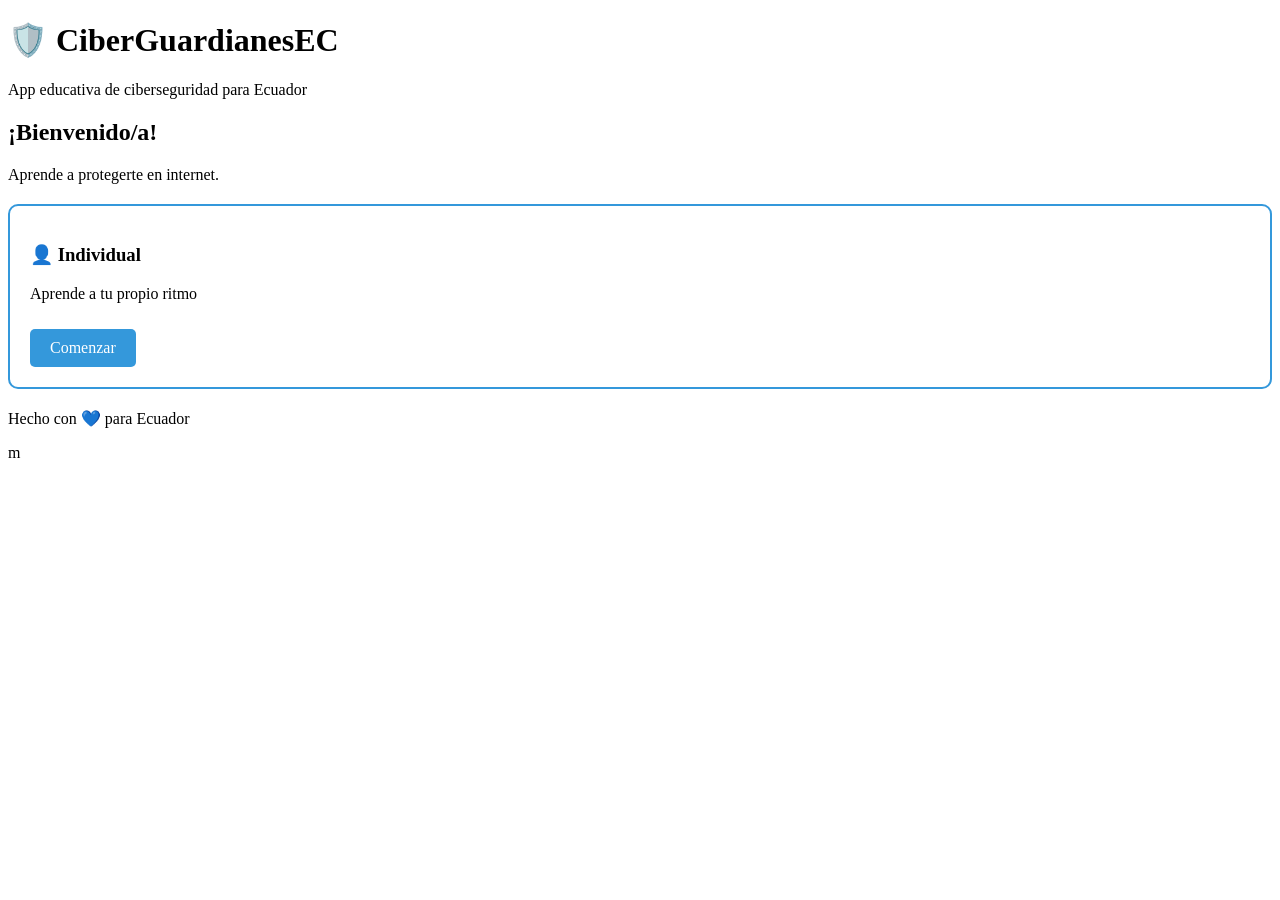
==== index.html @ df2ea171 "Create index.html" ====
<!DOCTYPE html>
<html lang="es">
<head>
    <meta charset="UTF-8">
    <title>CiberGuardianesEC</title>
    <link rel="stylesheet" href="app/css/styles.css">
</head>
<body>
    <header>
        <h1>🛡️ CiberGuardianesEC</h1>
        <p>App educativa de ciberseguridad para Ecuador</p>
    </header>
    
    <main>
        <h2>¡Bienvenido/a!</h2>
        <p>Aprende a protegerte en internet.</p>
        
        <div style="border: 2px solid #3498db; padding: 20px; margin: 20px 0; border-radius: 10px;">
            <h3>👤 Individual</h3>
            <p>Aprende a tu propio ritmo</p>
            <a href="app/modulos/contrasenas/" style="display: inline-block; padding: 10px 20px; background-color: #3498db; color: white; text-decoration: none; border-radius: 5px; margin-top: 10px;">Comenzar</a>
        </div>
    </main>
    
    <footer>
        <p>Hecho con 💙 para Ecuador</p>
    </footer>
</body>
</html>m
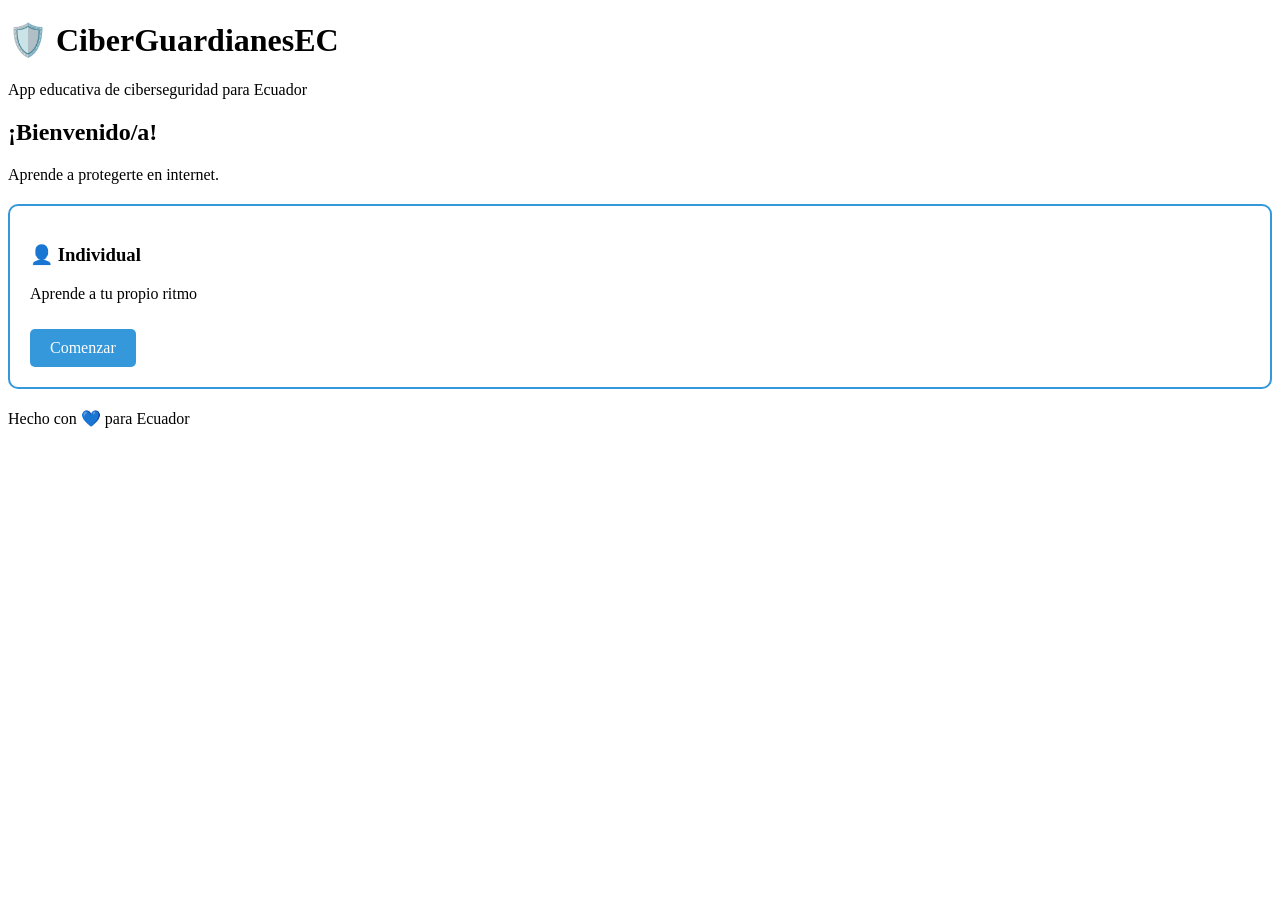
==== commit 9f7d7ed7: "Update index.html" ====
--- a/index.html
+++ b/index.html
@@ -26,4 +26,4 @@
         <p>Hecho con 💙 para Ecuador</p>
     </footer>
 </body>
-</html>m
+</html>
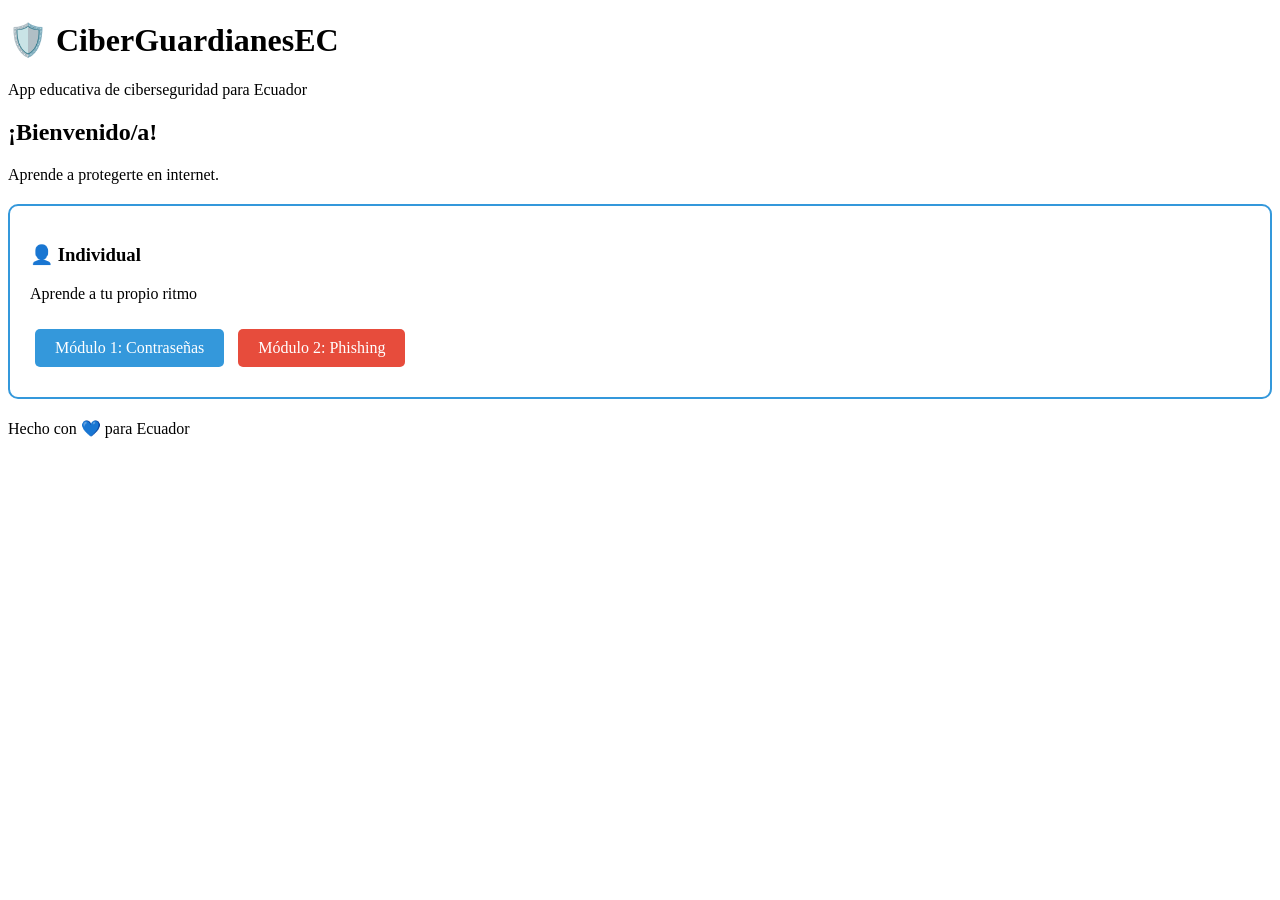
==== commit e7447369: "Update index.html" ====
--- a/index.html
+++ b/index.html
@@ -16,10 +16,11 @@
         <p>Aprende a protegerte en internet.</p>
         
         <div style="border: 2px solid #3498db; padding: 20px; margin: 20px 0; border-radius: 10px;">
-            <h3>👤 Individual</h3>
-            <p>Aprende a tu propio ritmo</p>
-            <a href="app/modulos/contrasenas/" style="display: inline-block; padding: 10px 20px; background-color: #3498db; color: white; text-decoration: none; border-radius: 5px; margin-top: 10px;">Comenzar</a>
-        </div>
+    <h3>👤 Individual</h3>
+    <p>Aprende a tu propio ritmo</p>
+    <a href="app/modulos/contrasenas/" style="display: inline-block; padding: 10px 20px; background-color: #3498db; color: white; text-decoration: none; border-radius: 5px; margin: 10px 5px;">Módulo 1: Contraseñas</a>
+    <a href="app/modulos/phishing/" style="display: inline-block; padding: 10px 20px; background-color: #e74c3c; color: white; text-decoration: none; border-radius: 5px; margin: 10px 5px;">Módulo 2: Phishing</a>
+</div>
     </main>
     
     <footer>
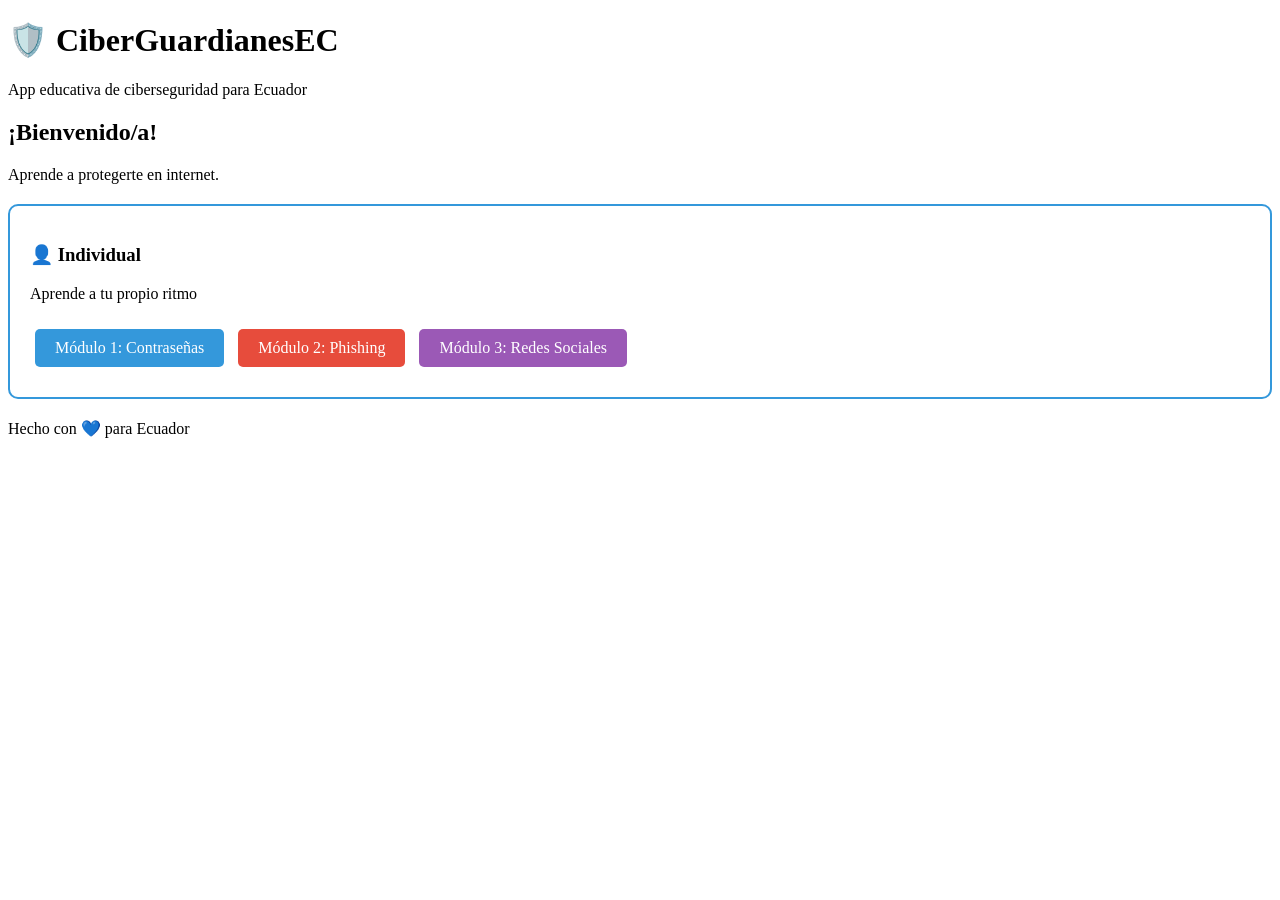
==== commit 894b34c5: "Update index.html" ====
--- a/index.html
+++ b/index.html
@@ -18,9 +18,9 @@
         <div style="border: 2px solid #3498db; padding: 20px; margin: 20px 0; border-radius: 10px;">
     <h3>👤 Individual</h3>
     <p>Aprende a tu propio ritmo</p>
-    <a href="app/modulos/contrasenas/" style="display: inline-block; padding: 10px 20px; background-color: #3498db; color: white; text-decoration: none; border-radius: 5px; margin: 10px 5px;">Módulo 1: Contraseñas</a>
-    <a href="app/modulos/phishing/" style="display: inline-block; padding: 10px 20px; background-color: #e74c3c; color: white; text-decoration: none; border-radius: 5px; margin: 10px 5px;">Módulo 2: Phishing</a>
-</div>
+   <a href="app/modulos/contrasenas/" style="display: inline-block; padding: 10px 20px; background-color: #3498db; color: white; text-decoration: none; border-radius: 5px; margin: 10px 5px;">Módulo 1: Contraseñas</a>
+<a href="app/modulos/phishing/" style="display: inline-block; padding: 10px 20px; background-color: #e74c3c; color: white; text-decoration: none; border-radius: 5px; margin: 10px 5px;">Módulo 2: Phishing</a>
+<a href="app/modulos/redes-sociales/" style="display: inline-block; padding: 10px 20px; background-color: #9b59b6; color: white; text-decoration: none; border-radius: 5px; margin: 10px 5px;">Módulo 3: Redes Sociales</a>
     </main>
     
     <footer>
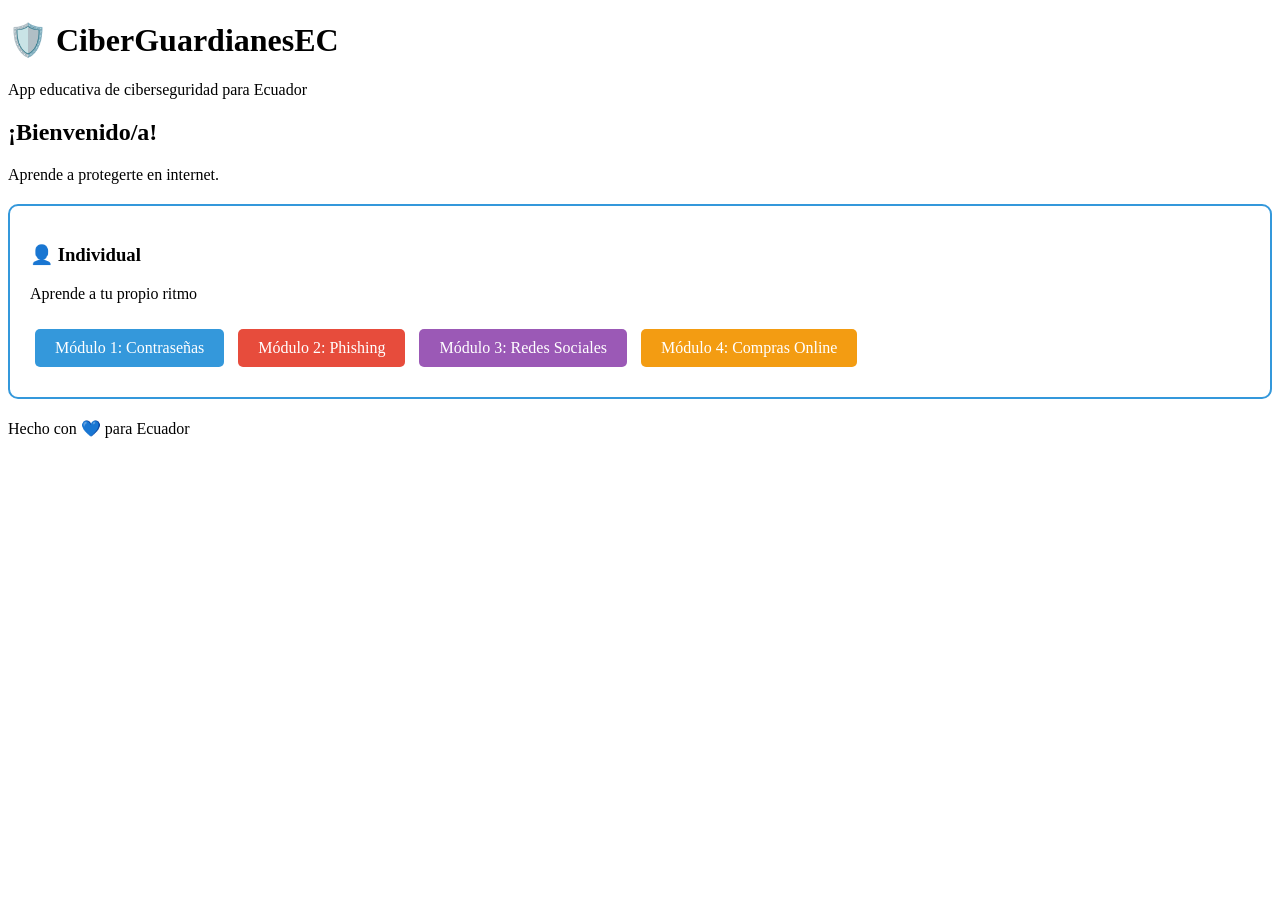
==== commit fec415f9: "Update index.html" ====
--- a/index.html
+++ b/index.html
@@ -21,6 +21,7 @@
    <a href="app/modulos/contrasenas/" style="display: inline-block; padding: 10px 20px; background-color: #3498db; color: white; text-decoration: none; border-radius: 5px; margin: 10px 5px;">Módulo 1: Contraseñas</a>
 <a href="app/modulos/phishing/" style="display: inline-block; padding: 10px 20px; background-color: #e74c3c; color: white; text-decoration: none; border-radius: 5px; margin: 10px 5px;">Módulo 2: Phishing</a>
 <a href="app/modulos/redes-sociales/" style="display: inline-block; padding: 10px 20px; background-color: #9b59b6; color: white; text-decoration: none; border-radius: 5px; margin: 10px 5px;">Módulo 3: Redes Sociales</a>
+<a href="app/modulos/compras-online/" style="display: inline-block; padding: 10px 20px; background-color: #f39c12; color: white; text-decoration: none; border-radius: 5px; margin: 10px 5px;">Módulo 4: Compras Online</a>
     </main>
     
     <footer>
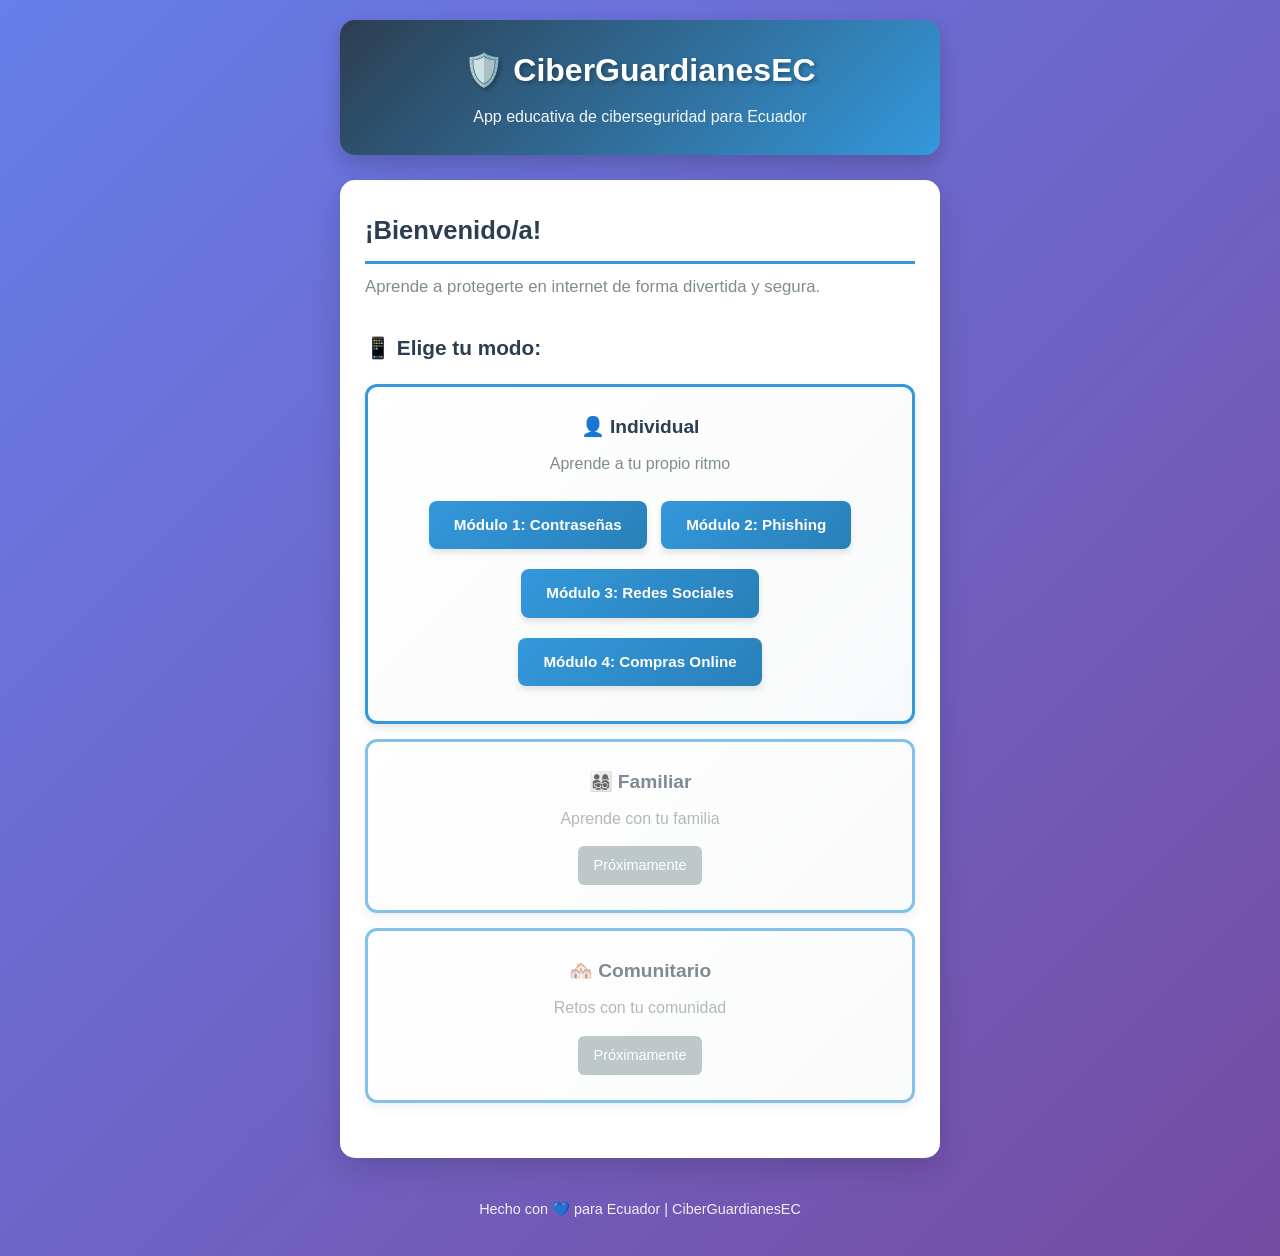
==== commit 5ac6b74e: "Update index.html" ====
--- a/index.html
+++ b/index.html
@@ -2,30 +2,266 @@
 <html lang="es">
 <head>
     <meta charset="UTF-8">
-    <title>CiberGuardianesEC</title>
+    <meta name="viewport" content="width=device-width, initial-scale=1.0, maximum-scale=1.0, user-scalable=no">
+    <title>CiberGuardianesEC - Inicio</title>
     <link rel="stylesheet" href="app/css/styles.css">
+    <style>
+    * {
+        margin: 0;
+        padding: 0;
+        box-sizing: border-box;
+    }
+    
+    body {
+        font-family: 'Segoe UI', Tahoma, Geneva, Verdana, sans-serif;
+        background: linear-gradient(135deg, #667eea 0%, #764ba2 100%);
+        min-height: 100vh;
+        padding: 20px;
+        display: flex;
+        flex-direction: column;
+        align-items: center;
+        justify-content: center;
+    }
+    
+    .header-principal {
+        background: linear-gradient(135deg, #2c3e50 0%, #3498db 100%);
+        color: white;
+        padding: 25px 20px;
+        text-align: center;
+        border-radius: 15px;
+        margin-bottom: 25px;
+        box-shadow: 0 8px 20px rgba(0,0,0,0.2);
+        width: 100%;
+        max-width: 600px;
+    }
+    
+    .header-principal h1 {
+        font-size: 2em;
+        margin-bottom: 8px;
+        text-shadow: 2px 2px 4px rgba(0,0,0,0.3);
+    }
+    
+    .header-principal p {
+        font-size: 1em;
+        opacity: 0.95;
+    }
+    
+    .contenedor-principal {
+        background: white;
+        padding: 30px 25px;
+        border-radius: 15px;
+        box-shadow: 0 10px 30px rgba(0,0,0,0.15);
+        width: 100%;
+        max-width: 600px;
+        margin: 0 auto;
+    }
+    
+    .bienvenida {
+        margin-bottom: 30px;
+    }
+    
+    .bienvenida h2 {
+        color: #2c3e50;
+        font-size: 1.6em;
+        margin-bottom: 10px;
+        border-bottom: 3px solid #3498db;
+        padding-bottom: 10px;
+    }
+    
+    .bienvenida p {
+        color: #7f8c8d;
+        font-size: 1.05em;
+        line-height: 1.6;
+    }
+    
+    .modo-seleccion {
+        margin-bottom: 25px;
+    }
+    
+    .modo-seleccion h3 {
+        color: #2c3e50;
+        font-size: 1.3em;
+        margin-bottom: 20px;
+    }
+    
+    .opcion-modo {
+        border: 3px solid #3498db;
+        padding: 25px 20px;
+        margin: 15px 0;
+        border-radius: 12px;
+        text-align: center;
+        background: linear-gradient(135deg, #ffffff 0%, #f8f9fa 100%);
+        transition: all 0.3s ease;
+        box-shadow: 0 4px 10px rgba(0,0,0,0.1);
+    }
+    
+    .opcion-modo:hover {
+        transform: translateY(-5px);
+        box-shadow: 0 8px 20px rgba(0,0,0,0.15);
+        border-color: #9b59b6;
+    }
+    
+    .opcion-modo h4 {
+        color: #2c3e50;
+        font-size: 1.2em;
+        margin-bottom: 8px;
+    }
+    
+    .opcion-modo p {
+        color: #7f8c8d;
+        margin-bottom: 15px;
+    }
+    
+    .btn-modulo {
+        display: inline-block;
+        padding: 14px 28px;
+        background: linear-gradient(135deg, #3498db 0%, #2980b9 100%);
+        color: white;
+        text-decoration: none;
+        border-radius: 8px;
+        margin: 5px;
+        font-weight: bold;
+        transition: all 0.3s ease;
+        box-shadow: 0 4px 6px rgba(0,0,0,0.1);
+        font-size: 0.95em;
+    }
+    
+    .btn-modulo:hover {
+        background: linear-gradient(135deg, #2980b9 0%, #3498db 100%);
+        transform: translateY(-3px);
+        box-shadow: 0 6px 12px rgba(0,0,0,0.2);
+    }
+    
+    .footer-principal {
+        text-align: center;
+        margin-top: 25px;
+        padding: 15px;
+        color: white;
+        font-size: 0.9em;
+        opacity: 0.9;
+    }
+    
+    /* Responsive para móviles */
+    @media (max-width: 600px) {
+        body {
+            padding: 15px;
+        }
+        
+        .header-principal {
+            padding: 20px 15px;
+            margin-bottom: 20px;
+        }
+        
+        .header-principal h1 {
+            font-size: 1.6em;
+        }
+        
+        .header-principal p {
+            font-size: 0.9em;
+        }
+        
+        .contenedor-principal {
+            padding: 20px 15px;
+        }
+        
+        .bienvenida h2 {
+            font-size: 1.3em;
+        }
+        
+        .bienvenida p {
+            font-size: 0.95em;
+        }
+        
+        .modo-seleccion h3 {
+            font-size: 1.1em;
+        }
+        
+        .opcion-modo {
+            padding: 20px 15px;
+            margin: 12px 0;
+        }
+        
+        .opcion-modo h4 {
+            font-size: 1.1em;
+        }
+        
+        .opcion-modo p {
+            font-size: 0.9em;
+        }
+        
+        .btn-modulo {
+            display: block;
+            width: 100%;
+            padding: 16px 20px;
+            margin: 8px 0;
+            font-size: 1em;
+            text-align: center;
+        }
+        
+        .footer-principal {
+            font-size: 0.85em;
+            padding: 12px;
+        }
+    }
+    
+    /* Para pantallas muy pequeñas */
+    @media (max-width: 400px) {
+        .header-principal h1 {
+            font-size: 1.4em;
+        }
+        
+        .bienvenida h2 {
+            font-size: 1.2em;
+        }
+        
+        .opcion-modo h4 {
+            font-size: 1em;
+        }
+    }
+    </style>
 </head>
 <body>
-    <header>
+    <div class="header-principal">
         <h1>🛡️ CiberGuardianesEC</h1>
         <p>App educativa de ciberseguridad para Ecuador</p>
-    </header>
-    
-    <main>
-        <h2>¡Bienvenido/a!</h2>
-        <p>Aprende a protegerte en internet.</p>
-        
-        <div style="border: 2px solid #3498db; padding: 20px; margin: 20px 0; border-radius: 10px;">
-    <h3>👤 Individual</h3>
-    <p>Aprende a tu propio ritmo</p>
-   <a href="app/modulos/contrasenas/" style="display: inline-block; padding: 10px 20px; background-color: #3498db; color: white; text-decoration: none; border-radius: 5px; margin: 10px 5px;">Módulo 1: Contraseñas</a>
-<a href="app/modulos/phishing/" style="display: inline-block; padding: 10px 20px; background-color: #e74c3c; color: white; text-decoration: none; border-radius: 5px; margin: 10px 5px;">Módulo 2: Phishing</a>
-<a href="app/modulos/redes-sociales/" style="display: inline-block; padding: 10px 20px; background-color: #9b59b6; color: white; text-decoration: none; border-radius: 5px; margin: 10px 5px;">Módulo 3: Redes Sociales</a>
-<a href="app/modulos/compras-online/" style="display: inline-block; padding: 10px 20px; background-color: #f39c12; color: white; text-decoration: none; border-radius: 5px; margin: 10px 5px;">Módulo 4: Compras Online</a>
-    </main>
-    
-    <footer>
-        <p>Hecho con 💙 para Ecuador</p>
-    </footer>
+    </div>
+    
+    <div class="contenedor-principal">
+        <div class="bienvenida">
+            <h2>¡Bienvenido/a!</h2>
+            <p>Aprende a protegerte en internet de forma divertida y segura.</p>
+        </div>
+        
+        <div class="modo-seleccion">
+            <h3>📱 Elige tu modo:</h3>
+            
+            <div class="opcion-modo">
+                <h4>👤 Individual</h4>
+                <p>Aprende a tu propio ritmo</p>
+                <div>
+                    <a href="app/modulos/contrasenas/" class="btn-modulo">Módulo 1: Contraseñas</a>
+                    <a href="app/modulos/phishing/" class="btn-modulo">Módulo 2: Phishing</a>
+                    <a href="app/modulos/redes-sociales/" class="btn-modulo">Módulo 3: Redes Sociales</a>
+                    <a href="app/modulos/compras-online/" class="btn-modulo">Módulo 4: Compras Online</a>
+                </div>
+            </div>
+            
+            <div class="opcion-modo" style="opacity: 0.6;">
+                <h4>👨‍👩‍👧‍👦 Familiar</h4>
+                <p>Aprende con tu familia</p>
+                <span style="background: #95a5a6; color: white; padding: 8px 16px; border-radius: 6px; display: inline-block; font-size: 0.9em;">Próximamente</span>
+            </div>
+            
+            <div class="opcion-modo" style="opacity: 0.6;">
+                <h4>🏘️ Comunitario</h4>
+                <p>Retos con tu comunidad</p>
+                <span style="background: #95a5a6; color: white; padding: 8px 16px; border-radius: 6px; display: inline-block; font-size: 0.9em;">Próximamente</span>
+            </div>
+        </div>
+    </div>
+    
+    <div class="footer-principal">
+        <p>Hecho con 💙 para Ecuador | CiberGuardianesEC</p>
+    </div>
 </body>
 </html>
--- a/app/css/styles.css
+++ b/app/css/styles.css
@@ -0,0 +1,340 @@
+/* ========================================
+   CiberGuardianesEC - Estilos Mejorados v2.0
+   Diseño moderno, colorido y responsive
+   ======================================== */
+
+* {
+    margin: 0;
+    padding: 0;
+    box-sizing: border-box;
+}
+
+body {
+    font-family: 'Segoe UI', Tahoma, Geneva, Verdana, sans-serif;
+    background: linear-gradient(135deg, #667eea 0%, #764ba2 100%);
+    min-height: 100vh;
+    padding: 20px;
+    line-height: 1.6;
+}
+
+header {
+    background: linear-gradient(135deg, #2c3e50 0%, #3498db 100%);
+    color: white;
+    padding: 30px 20px;
+    text-align: center;
+    border-radius: 15px;
+    margin-bottom: 25px;
+    box-shadow: 0 8px 20px rgba(0,0,0,0.2);
+}
+
+header h1 {
+    font-size: 2.2em;
+    margin-bottom: 10px;
+    text-shadow: 2px 2px 4px rgba(0,0,0,0.3);
+}
+
+header p {
+    font-size: 1.1em;
+    opacity: 0.9;
+}
+
+main {
+    background-color: white;
+    padding: 30px;
+    border-radius: 15px;
+    box-shadow: 0 10px 30px rgba(0,0,0,0.15);
+    max-width: 900px;
+    margin: 0 auto;
+}
+
+section {
+    margin-bottom: 35px;
+}
+
+h2 {
+    color: #2c3e50;
+    font-size: 1.8em;
+    margin-bottom: 15px;
+    border-bottom: 3px solid #3498db;
+    padding-bottom: 10px;
+}
+
+h3 {
+    color: #34495e;
+    font-size: 1.4em;
+    margin-bottom: 12px;
+}
+
+h4 {
+    color: #2c3e50;
+    font-size: 1.2em;
+    margin-bottom: 10px;
+}
+
+/* Botones mejorados */
+button {
+    padding: 12px 25px;
+    font-size: 16px;
+    font-weight: bold;
+    border: none;
+    border-radius: 8px;
+    cursor: pointer;
+    transition: all 0.3s ease;
+    margin: 5px;
+    box-shadow: 0 4px 6px rgba(0,0,0,0.1);
+}
+
+button:hover {
+    transform: translateY(-2px);
+    box-shadow: 0 6px 12px rgba(0,0,0,0.2);
+}
+
+button:active {
+    transform: translateY(0);
+}
+
+/* Inputs mejorados */
+input[type="text"],
+input[type="email"],
+input[type="password"] {
+    padding: 12px 15px;
+    font-size: 16px;
+    border: 2px solid #3498db;
+    border-radius: 8px;
+    width: 100%;
+    max-width: 400px;
+    transition: border-color 0.3s ease;
+}
+
+input:focus {
+    outline: none;
+    border-color: #9b59b6;
+    box-shadow: 0 0 8px rgba(155, 89, 182, 0.3);
+}
+
+/* Cajas de ejemplos */
+.correo-ejemplo,
+.tienda-ejemplo,
+.privacidad-ejemplo {
+    border: 2px solid #3498db;
+    padding: 20px;
+    margin: 20px 0;
+    border-radius: 12px;
+    background: linear-gradient(135deg, #f8f9fa 0%, #e9ecef 100%);
+    box-shadow: 0 4px 10px rgba(0,0,0,0.08);
+    transition: transform 0.3s ease;
+}
+
+.correo-ejemplo:hover,
+.tienda-ejemplo:hover,
+.privacidad-ejemplo:hover {
+    transform: scale(1.02);
+}
+
+/* Resultados dinámicos */
+#resultado,
+[id^="resultado-"] {
+    margin-top: 15px;
+    padding: 15px;
+    border-radius: 8px;
+    font-weight: bold;
+    animation: fadeIn 0.5s ease;
+}
+
+@keyframes fadeIn {
+    from { opacity: 0; transform: translateY(-10px); }
+    to { opacity: 1; transform: translateY(0); }
+}
+
+/* Navegación */
+.navegacion {
+    display: flex;
+    justify-content: space-between;
+    margin-top: 30px;
+    padding-top: 20px;
+    border-top: 2px solid #ecf0f1;
+    flex-wrap: wrap;
+    gap: 10px;
+}
+
+.navegacion a {
+    color: #3498db;
+    text-decoration: none;
+    padding: 10px 20px;
+    background-color: #ecf0f1;
+    border-radius: 8px;
+    transition: all 0.3s ease;
+    font-weight: bold;
+}
+
+.navegacion a:hover {
+    background-color: #3498db;
+    color: white;
+    transform: translateX(5px);
+}
+
+/* Footer */
+footer {
+    text-align: center;
+    margin-top: 30px;
+    padding: 20px;
+    color: white;
+    font-size: 0.9em;
+    opacity: 0.9;
+}
+
+/* Opciones de modo (página de inicio) */
+.opcion {
+    border: 3px solid #3498db;
+    padding: 25px;
+    margin: 15px 0;
+    border-radius: 12px;
+    text-align: center;
+    background: linear-gradient(135deg, #ffffff 0%, #f8f9fa 100%);
+    transition: all 0.3s ease;
+    box-shadow: 0 4px 10px rgba(0,0,0,0.1);
+}
+
+.opcion:hover {
+    transform: translateY(-5px);
+    box-shadow: 0 8px 20px rgba(0,0,0,0.15);
+    border-color: #9b59b6;
+}
+
+.opcion h3 {
+    color: #2c3e50;
+    margin-bottom: 10px;
+}
+
+/* Botones de acción */
+.boton,
+a[href*="modulos"] {
+    display: inline-block;
+    padding: 12px 25px;
+    background: linear-gradient(135deg, #3498db 0%, #2980b9 100%);
+    color: white;
+    text-decoration: none;
+    border-radius: 8px;
+    margin: 10px 5px;
+    font-weight: bold;
+    transition: all 0.3s ease;
+    box-shadow: 0 4px 6px rgba(0,0,0,0.1);
+}
+
+.boton:hover,
+a[href*="modulos"]:hover {
+    background: linear-gradient(135deg, #2980b9 0%, #3498db 100%);
+    transform: translateY(-3px);
+    box-shadow: 0 6px 12px rgba(0,0,0,0.2);
+}
+
+/* Listas con estilo */
+ul {
+    list-style: none;
+    padding-left: 0;
+}
+
+ul li {
+    padding: 8px 0;
+    padding-left: 30px;
+    position: relative;
+}
+
+ul li:before {
+    content: "✓";
+    position: absolute;
+    left: 0;
+    color: #2ecc71;
+    font-weight: bold;
+}
+
+/* Estadísticas y consejos */
+.estadisticas {
+    background: linear-gradient(135deg, #667eea 0%, #764ba2 100%);
+    color: white;
+    padding: 20px;
+    border-radius: 12px;
+    margin: 20px 0;
+}
+
+.estadisticas h3 {
+    color: white;
+    border-bottom: 2px solid rgba(255,255,255,0.3);
+    padding-bottom: 10px;
+}
+
+.estadisticas ul li:before {
+    color: #f1c40f;
+}
+
+.consejos-rapidos {
+    background: linear-gradient(135deg, #f39c12 0%, #e67e22 100%);
+    color: white;
+    padding: 20px;
+    border-radius: 12px;
+    margin: 20px 0;
+    border-left: 5px solid #d35400;
+}
+
+.consejos-rapidos h3 {
+    color: white;
+}
+
+/* Responsive para celulares */
+@media (max-width: 600px) {
+    body {
+        padding: 10px;
+    }
+    
+    header {
+        padding: 20px 15px;
+    }
+    
+    header h1 {
+        font-size: 1.6em;
+    }
+    
+    main {
+        padding: 20px 15px;
+    }
+    
+    h2 {
+        font-size: 1.4em;
+    }
+    
+    .navegacion {
+        flex-direction: column;
+    }
+    
+    .navegacion a {
+        text-align: center;
+        width: 100%;
+    }
+    
+    button {
+        width: 100%;
+        margin: 5px 0;
+    }
+    
+    input[type="text"],
+    input[type="email"],
+    input[type="password"] {
+        width: 100%;
+    }
+}
+
+/* Colores específicos para estados */
+.fuerte, .correcto {
+    background: linear-gradient(135deg, #2ecc71 0%, #27ae60 100%);
+    color: white;
+}
+
+.debil, .incorrecto {
+    background: linear-gradient(135deg, #e74c3c 0%, #c0392b 100%);
+    color: white;
+}
+
+.advertencia {
+    background: linear-gradient(135deg, #f39c12 0%, #e67e22 100%);
+    color: white;
+}
